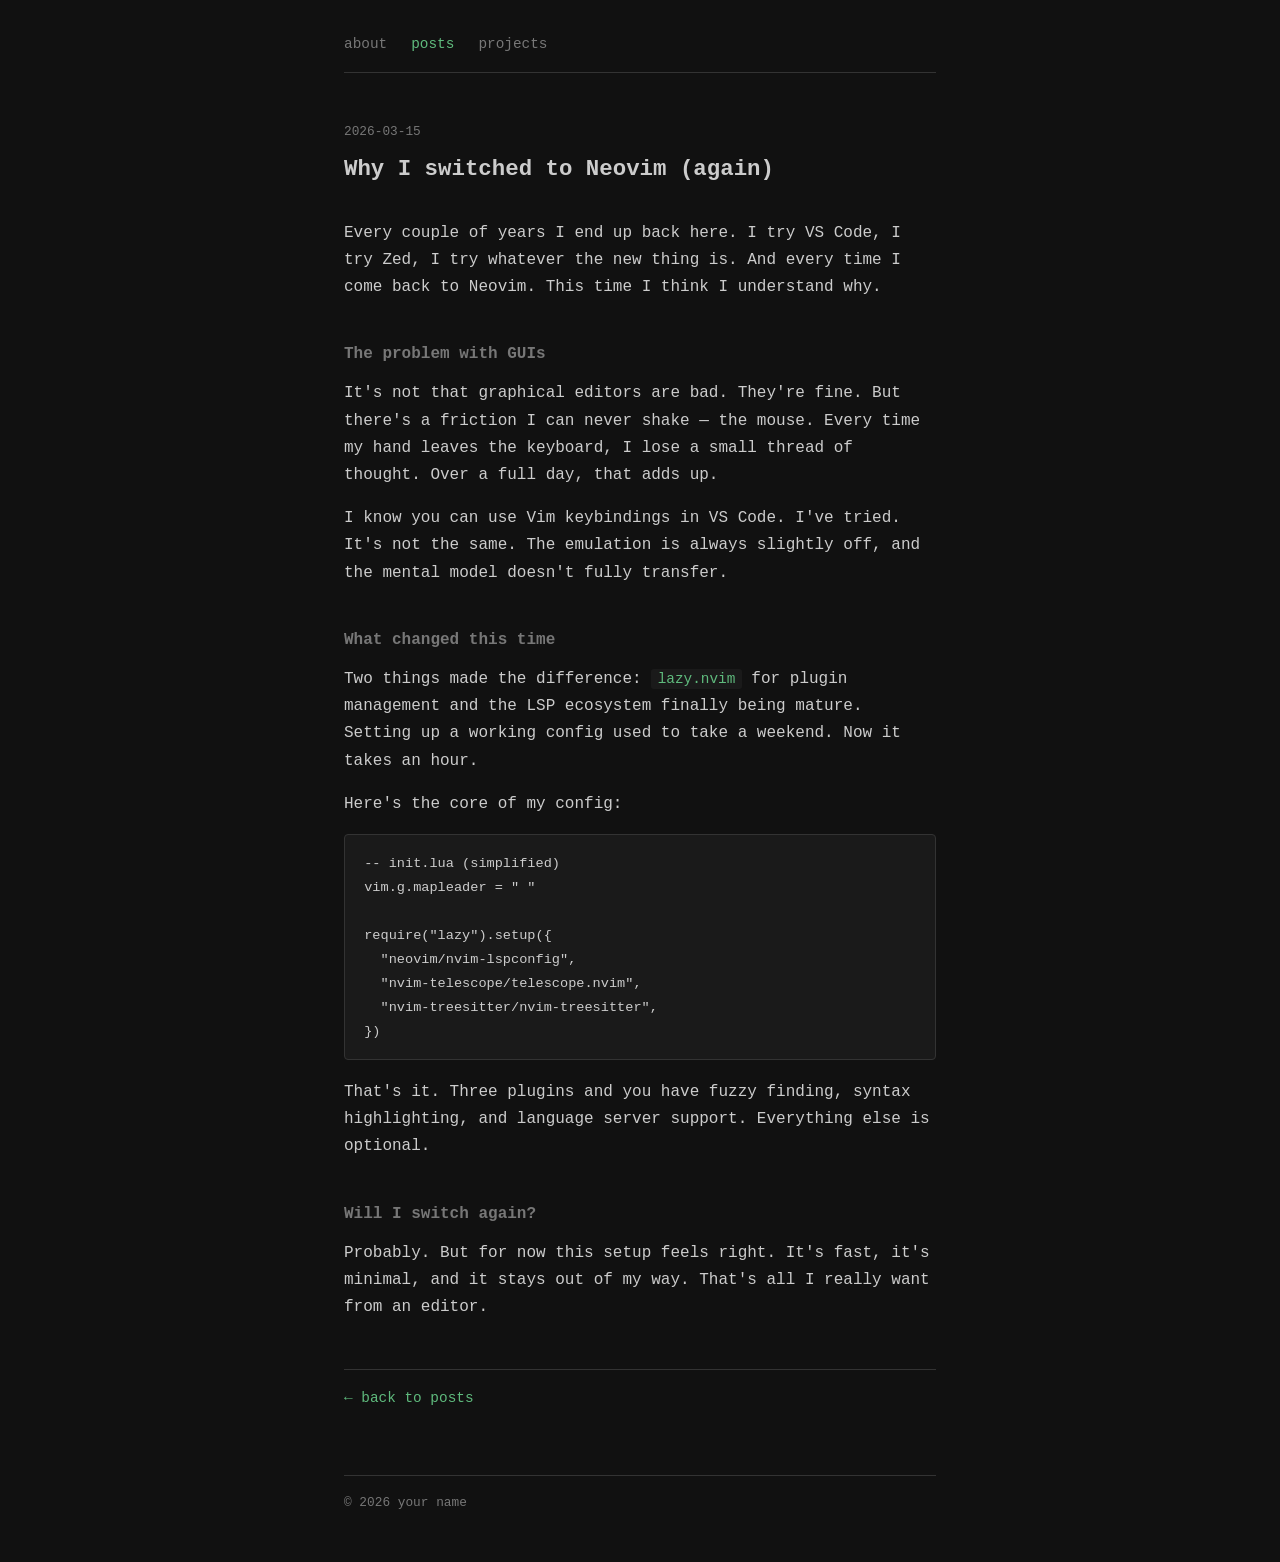
==== design/post.html @ a1711863 "initial commit" ====
<!DOCTYPE html>
<html lang="en">
<head>
  <meta charset="UTF-8">
  <meta name="viewport" content="width=device-width, initial-scale=1.0">
  <title>Why I switched to Neovim (again) — your name</title>
  <link rel="stylesheet" href="style.css">
</head>
<body>

<nav>
  <a href="index.html">about</a>
  <a href="posts.html" class="active">posts</a>
  <a href="projects.html">projects</a>
</nav>

<main>
  <article>
    <header class="post-header">
      <span class="date">2026-03-15</span>
      <h1>Why I switched to Neovim (again)</h1>
    </header>

    <div class="post-body">
      <p>
        Every couple of years I end up back here. I try VS Code, I try Zed,
        I try whatever the new thing is. And every time I come back to Neovim.
        This time I think I understand why.
      </p>

      <h2>The problem with GUIs</h2>

      <p>
        It's not that graphical editors are bad. They're fine. But there's a
        friction I can never shake — the mouse. Every time my hand leaves the
        keyboard, I lose a small thread of thought. Over a full day, that adds up.
      </p>

      <p>
        I know you can use Vim keybindings in VS Code. I've tried. It's not the
        same. The emulation is always slightly off, and the mental model doesn't
        fully transfer.
      </p>

      <h2>What changed this time</h2>

      <p>
        Two things made the difference: <code>lazy.nvim</code> for plugin
        management and the LSP ecosystem finally being mature. Setting up
        a working config used to take a weekend. Now it takes an hour.
      </p>

      <p>
        Here's the core of my config:
      </p>

      <pre><code>-- init.lua (simplified)
vim.g.mapleader = " "

require("lazy").setup({
  "neovim/nvim-lspconfig",
  "nvim-telescope/telescope.nvim",
  "nvim-treesitter/nvim-treesitter",
})</code></pre>

      <p>
        That's it. Three plugins and you have fuzzy finding, syntax highlighting,
        and language server support. Everything else is optional.
      </p>

      <h2>Will I switch again?</h2>

      <p>
        Probably. But for now this setup feels right. It's fast, it's minimal,
        and it stays out of my way. That's all I really want from an editor.
      </p>
    </div>

    <footer class="post-footer">
      <a href="posts.html">&larr; back to posts</a>
    </footer>
  </article>
</main>

<footer>
  <p>&copy; 2026 your name</p>
</footer>

</body>
</html>
---- design/style.css ----
/* ── reset ── */
*, *::before, *::after {
  margin: 0;
  padding: 0;
  box-sizing: border-box;
}

/* ── base ── */
:root {
  --bg: #111;
  --fg: #ccc;
  --fg-dim: #777;
  --accent: #5fba7d;
  --accent-dim: #3a7a52;
  --border: #333;
  --max-width: 640px;
}

html {
  font-size: 16px;
}

body {
  font-family: "IBM Plex Mono", "Fira Code", "SF Mono", "Menlo", monospace;
  background: var(--bg);
  color: var(--fg);
  line-height: 1.7;
  padding: 2rem 1.5rem;
  max-width: var(--max-width);
  margin: 0 auto;
}

/* ── nav ── */
nav {
  margin-bottom: 3rem;
  padding-bottom: 1rem;
  border-bottom: 1px solid var(--border);
  display: flex;
  gap: 1.5rem;
}

nav a {
  color: var(--fg-dim);
  text-decoration: none;
  font-size: 0.9rem;
}

nav a:hover {
  color: var(--accent);
}

nav a.active {
  color: var(--accent);
}

/* ── typography ── */
h1 {
  font-size: 1.4rem;
  font-weight: 600;
  color: var(--fg);
  margin-bottom: 0.25rem;
}

h2 {
  font-size: 1rem;
  font-weight: 600;
  color: var(--fg-dim);
  margin-bottom: 0.75rem;
  margin-top: 2.5rem;
}

.subtitle {
  color: var(--fg-dim);
  font-size: 0.9rem;
  margin-bottom: 2rem;
}

p {
  margin-bottom: 1rem;
}

a {
  color: var(--accent);
  text-decoration: none;
}

a:hover {
  text-decoration: underline;
}

/* ── lists ── */
ul.links {
  list-style: none;
}

ul.links li {
  margin-bottom: 0.4rem;
}

ul.links li::before {
  content: "→ ";
  color: var(--fg-dim);
}

/* ── post list ── */
.post-list {
  list-style: none;
}

.post-list li {
  margin-bottom: 1.5rem;
}

.post-list .date {
  color: var(--fg-dim);
  font-size: 0.8rem;
  display: block;
  margin-bottom: 0.15rem;
}

.post-list a {
  font-size: 1rem;
}

/* ── project list ── */
.project {
  margin-bottom: 2rem;
  padding-bottom: 1.5rem;
  border-bottom: 1px solid var(--border);
}

.project:last-child {
  border-bottom: none;
}

.project h3 {
  font-size: 1rem;
  font-weight: 600;
  margin-bottom: 0.3rem;
}

.project h3 a {
  color: var(--fg);
}

.project h3 a:hover {
  color: var(--accent);
}

.project p {
  font-size: 0.9rem;
  color: var(--fg-dim);
  margin-bottom: 0.4rem;
}

.project .tags {
  font-size: 0.8rem;
  color: var(--accent-dim);
}

/* ── article header ── */
.post-header {
  margin-bottom: 2rem;
}

.post-header .date,
.post-header .tags {
  color: var(--fg-dim);
  font-size: 0.8rem;
  display: block;
  margin-bottom: 0.4rem;
}

.post-header .tags {
  color: var(--accent-dim);
}

/* ── article body ── */
.post-body {
  margin-bottom: 2rem;
}

/* ── code ── */
code {
  font-family: inherit;
  background: #1a1a1a;
  padding: 0.15rem 0.4rem;
  border-radius: 3px;
  font-size: 0.9em;
  color: var(--accent);
}

pre {
  background: #1a1a1a;
  border: 1px solid var(--border);
  border-radius: 4px;
  padding: 1rem 1.2rem;
  overflow-x: auto;
  margin-bottom: 1.2rem;
  line-height: 1.5;
}

pre code {
  background: none;
  padding: 0;
  border-radius: 0;
  font-size: 0.85rem;
  color: var(--fg);
}

/* ── project detail links ── */
.project-links {
  margin-bottom: 2rem;
  font-size: 0.9rem;
  color: var(--fg-dim);
}

/* ── article footer ── */
.post-footer {
  margin-top: 3rem;
  padding-top: 1rem;
  border-top: 1px solid var(--border);
  font-size: 0.9rem;
}

/* ── footer ── */
footer {
  margin-top: 4rem;
  padding-top: 1rem;
  border-top: 1px solid var(--border);
  font-size: 0.8rem;
  color: var(--fg-dim);
}

/* ── responsive ── */
@media (max-width: 480px) {
  body {
    padding: 1.5rem 1rem;
  }
}
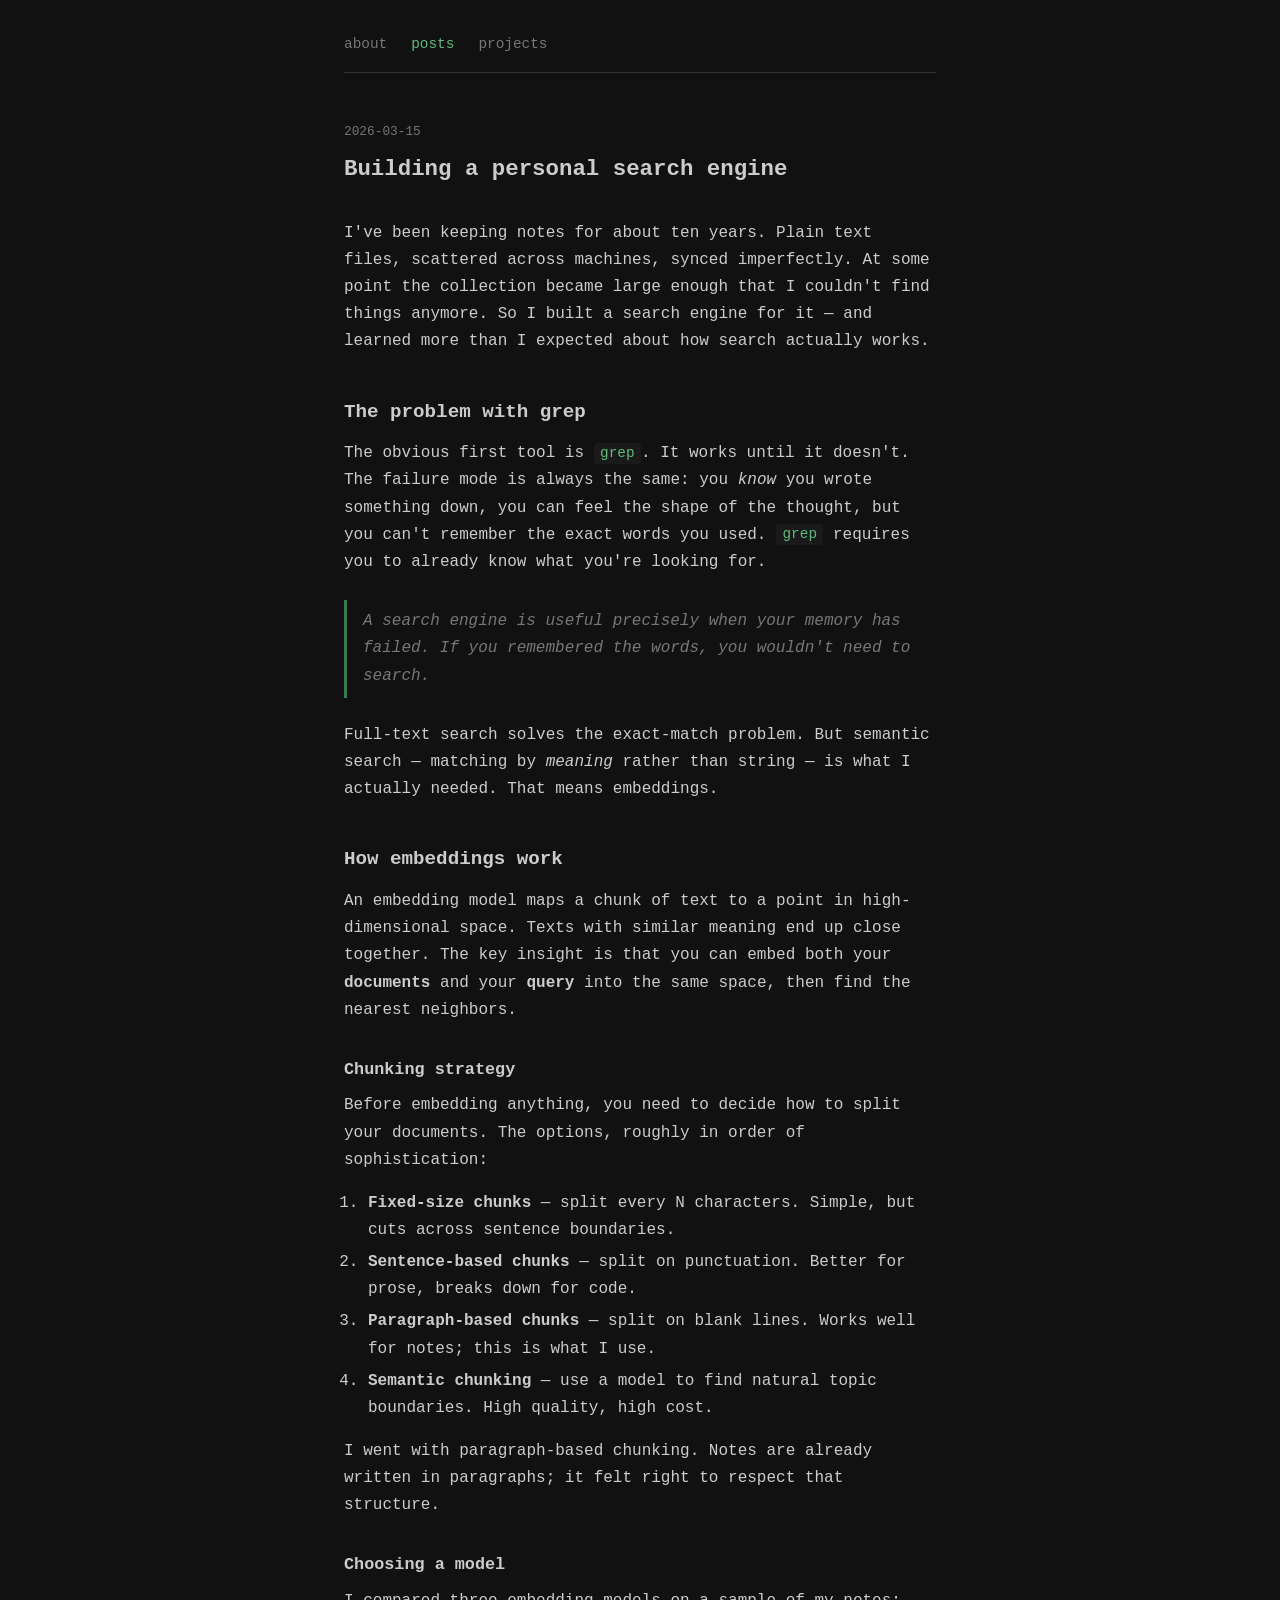
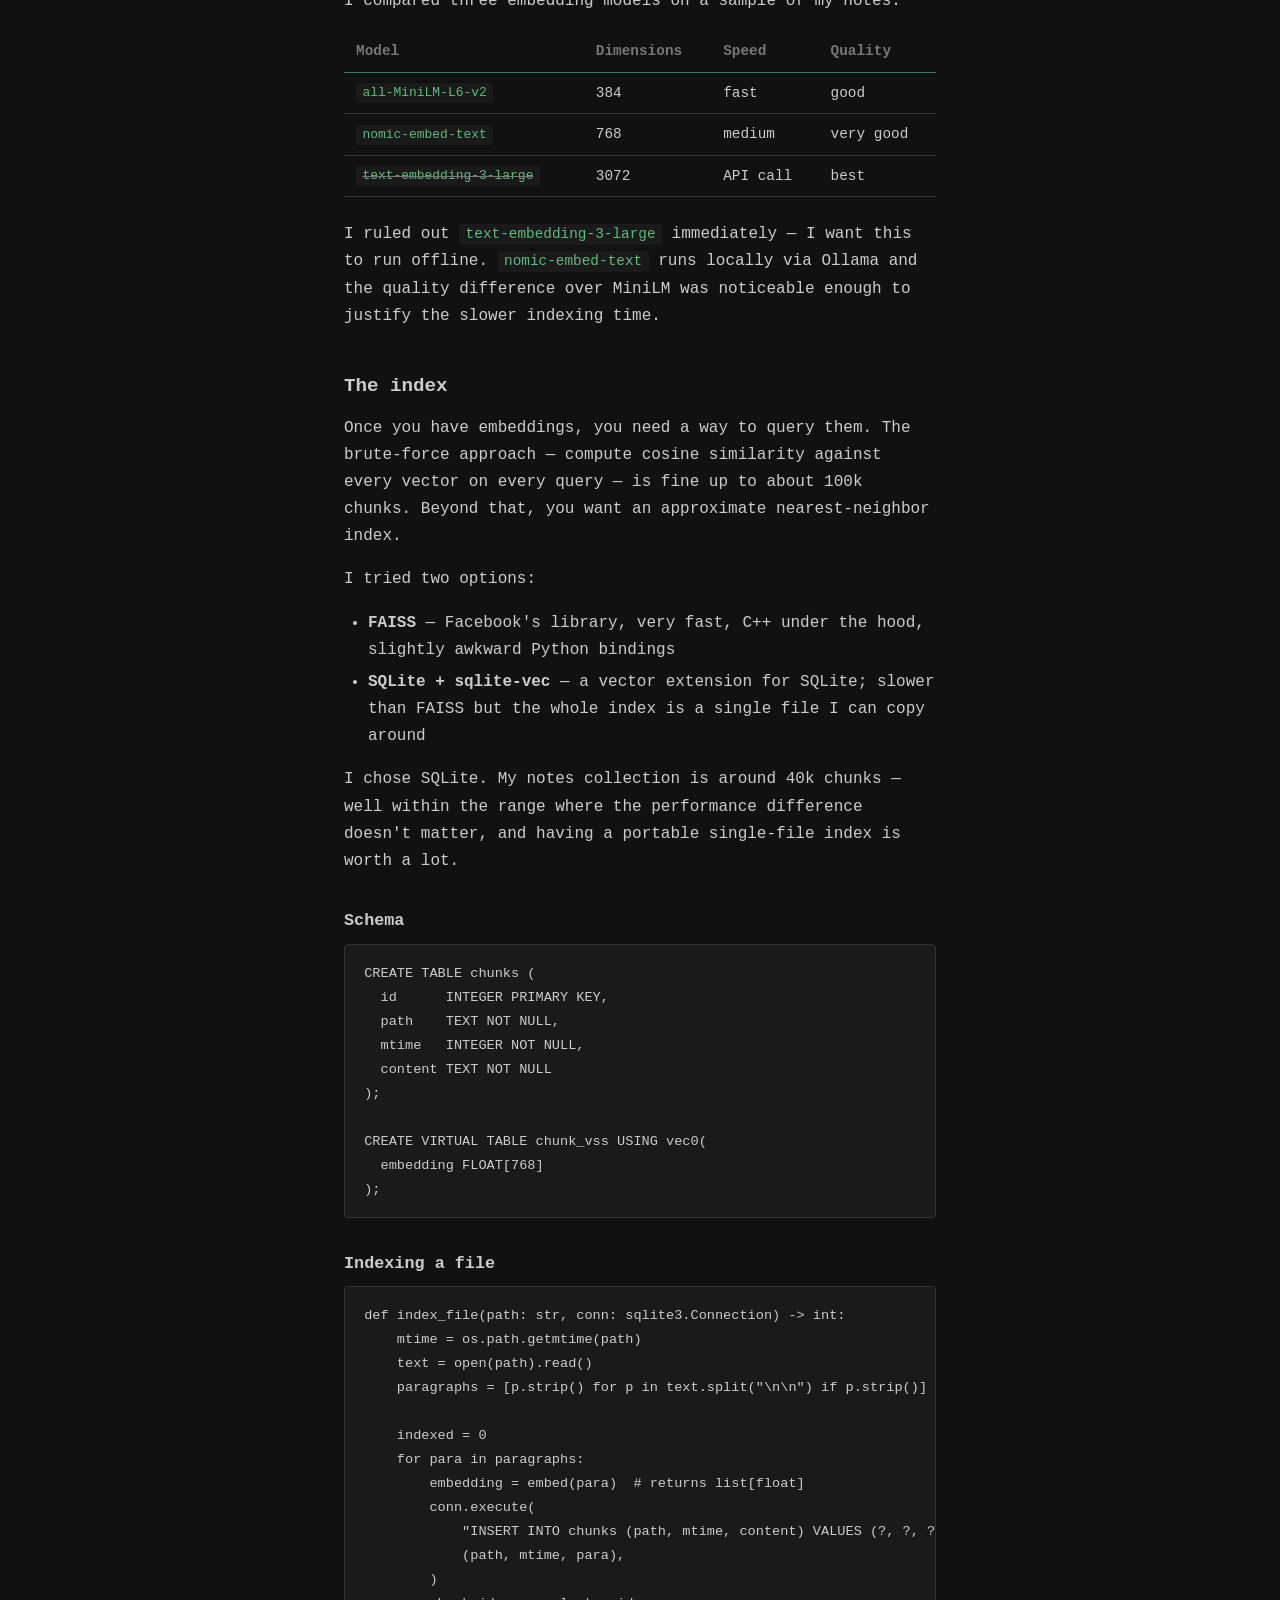
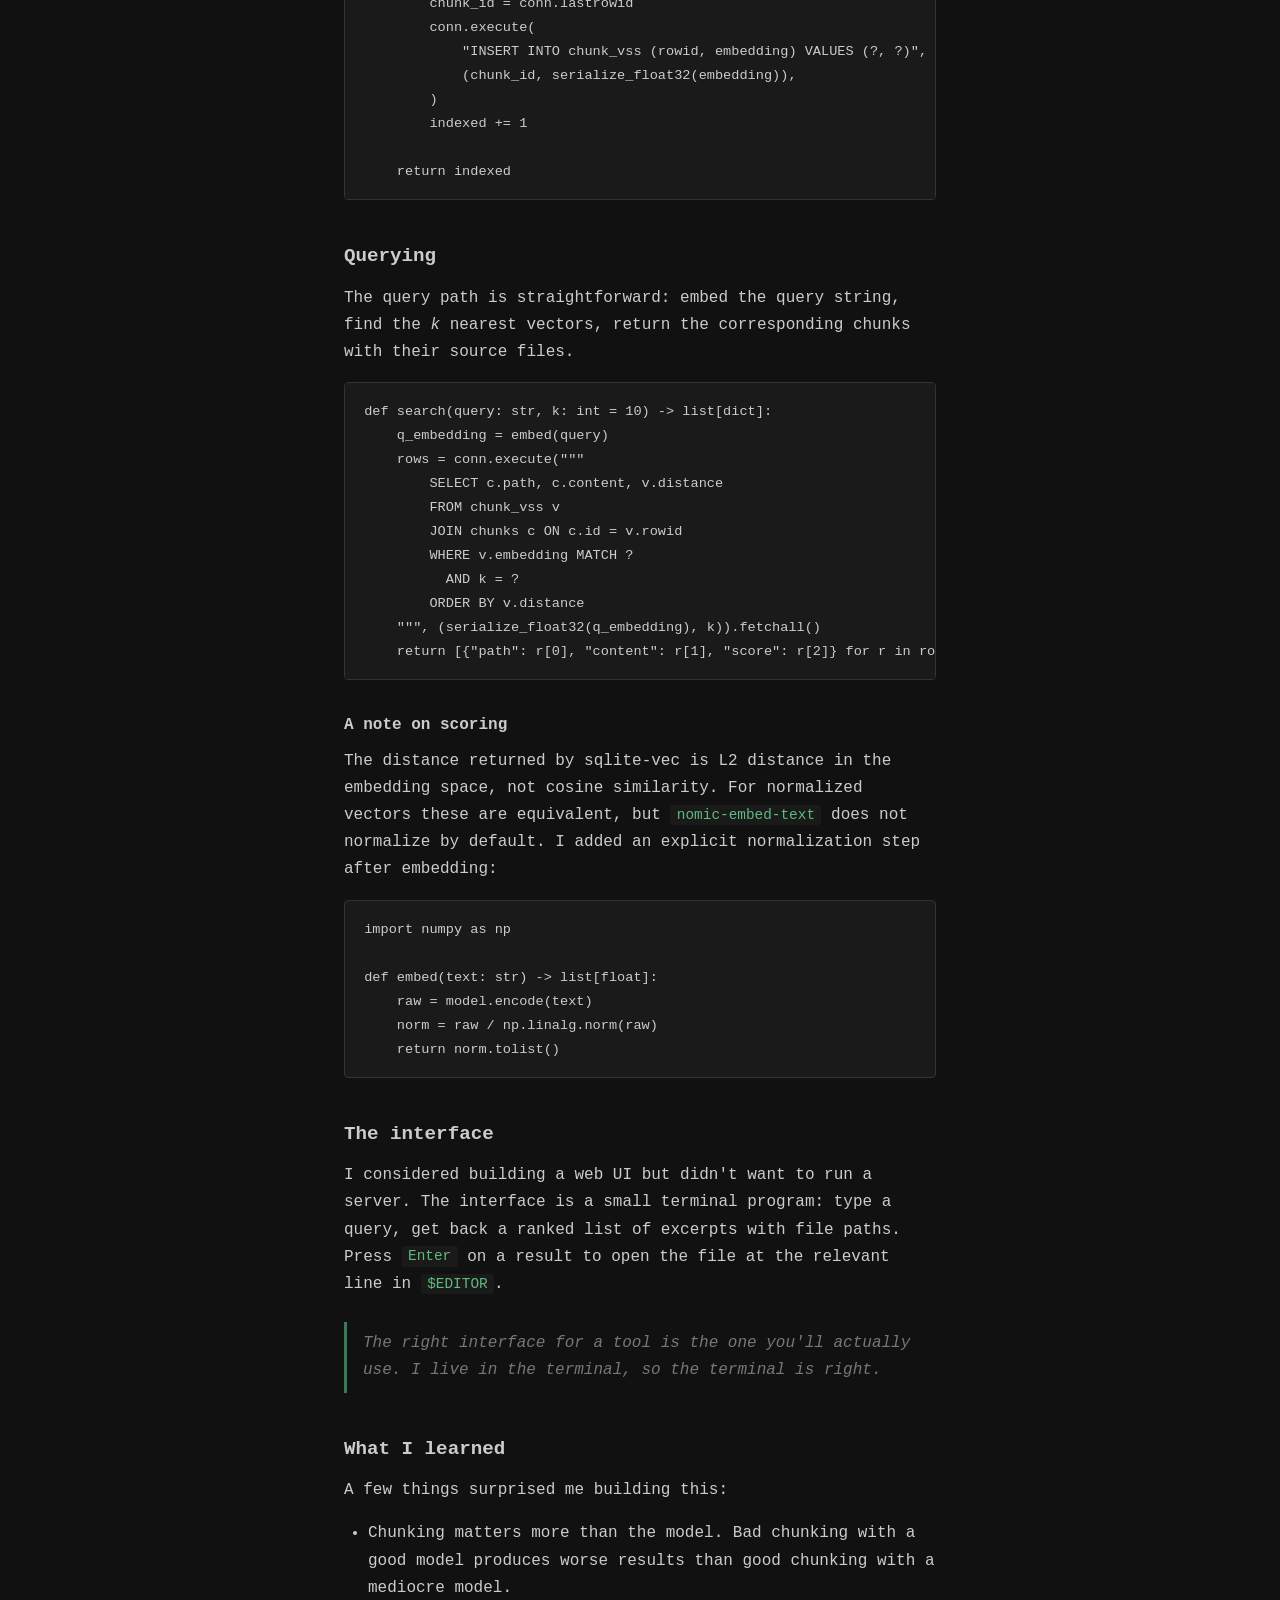
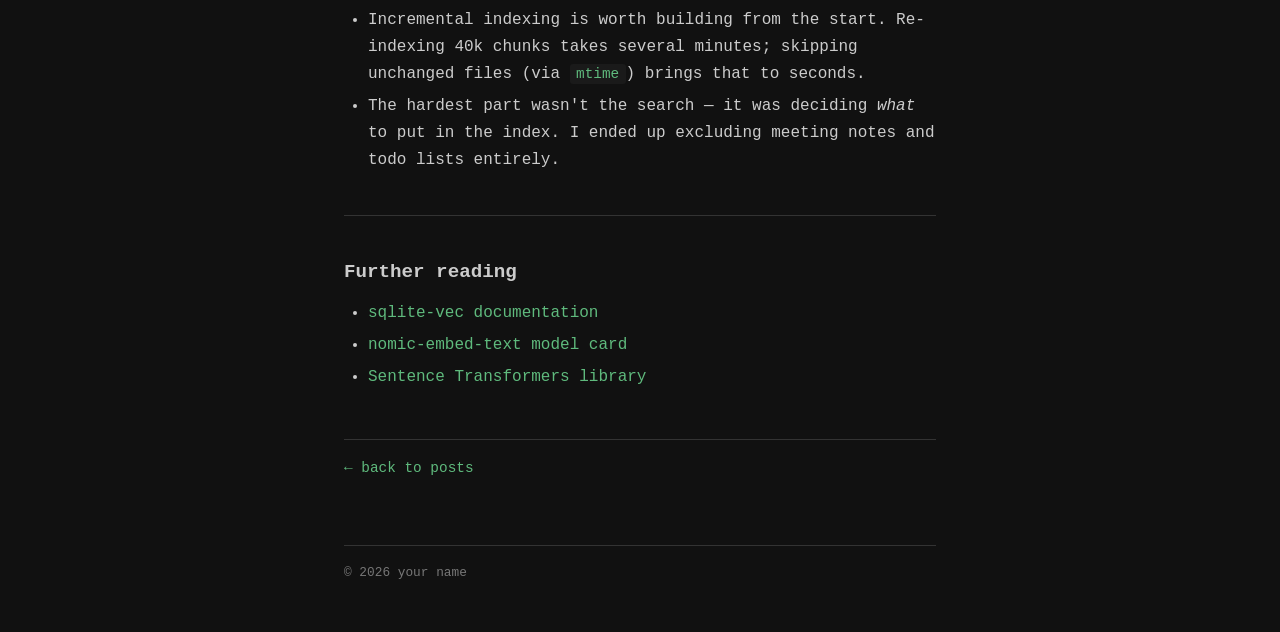
==== commit 4f999da7: "feat: add full Markdown element support to design Problem: The blog design only handled a narrow set" ====
--- a/design/post.html
+++ b/design/post.html
@@ -3,7 +3,7 @@
 <head>
   <meta charset="UTF-8">
   <meta name="viewport" content="width=device-width, initial-scale=1.0">
-  <title>Why I switched to Neovim (again) — your name</title>
+  <title>Building a personal search engine — your name</title>
   <link rel="stylesheet" href="style.css">
 </head>
 <body>
@@ -18,62 +18,275 @@
   <article>
     <header class="post-header">
       <span class="date">2026-03-15</span>
-      <h1>Why I switched to Neovim (again)</h1>
+      <h1>Building a personal search engine</h1>
     </header>
 
     <div class="post-body">
       <p>
-        Every couple of years I end up back here. I try VS Code, I try Zed,
-        I try whatever the new thing is. And every time I come back to Neovim.
-        This time I think I understand why.
-      </p>
-
-      <h2>The problem with GUIs</h2>
-
-      <p>
-        It's not that graphical editors are bad. They're fine. But there's a
-        friction I can never shake — the mouse. Every time my hand leaves the
-        keyboard, I lose a small thread of thought. Over a full day, that adds up.
-      </p>
-
-      <p>
-        I know you can use Vim keybindings in VS Code. I've tried. It's not the
-        same. The emulation is always slightly off, and the mental model doesn't
-        fully transfer.
-      </p>
-
-      <h2>What changed this time</h2>
-
-      <p>
-        Two things made the difference: <code>lazy.nvim</code> for plugin
-        management and the LSP ecosystem finally being mature. Setting up
-        a working config used to take a weekend. Now it takes an hour.
-      </p>
-
-      <p>
-        Here's the core of my config:
-      </p>
-
-      <pre><code>-- init.lua (simplified)
-vim.g.mapleader = " "
-
-require("lazy").setup({
-  "neovim/nvim-lspconfig",
-  "nvim-telescope/telescope.nvim",
-  "nvim-treesitter/nvim-treesitter",
-})</code></pre>
-
-      <p>
-        That's it. Three plugins and you have fuzzy finding, syntax highlighting,
-        and language server support. Everything else is optional.
-      </p>
-
-      <h2>Will I switch again?</h2>
-
-      <p>
-        Probably. But for now this setup feels right. It's fast, it's minimal,
-        and it stays out of my way. That's all I really want from an editor.
-      </p>
+        I've been keeping notes for about ten years. Plain text files, scattered
+        across machines, synced imperfectly. At some point the collection became
+        large enough that I couldn't find things anymore. So I built a search
+        engine for it — and learned more than I expected about how search
+        actually works.
+      </p>
+
+      <h2>The problem with grep</h2>
+
+      <p>
+        The obvious first tool is <code>grep</code>. It works until it doesn't.
+        The failure mode is always the same: you <em>know</em> you wrote something
+        down, you can feel the shape of the thought, but you can't remember
+        the exact words you used. <code>grep</code> requires you to already know
+        what you're looking for.
+      </p>
+
+      <blockquote>
+        <p>
+          A search engine is useful precisely when your memory has failed.
+          If you remembered the words, you wouldn't need to search.
+        </p>
+      </blockquote>
+
+      <p>
+        Full-text search solves the exact-match problem. But semantic search —
+        matching by <em>meaning</em> rather than string — is what I actually
+        needed. That means embeddings.
+      </p>
+
+      <h2>How embeddings work</h2>
+
+      <p>
+        An embedding model maps a chunk of text to a point in high-dimensional
+        space. Texts with similar meaning end up close together. The key insight
+        is that you can embed both your <strong>documents</strong> and your
+        <strong>query</strong> into the same space, then find the nearest
+        neighbors.
+      </p>
+
+      <h3>Chunking strategy</h3>
+
+      <p>
+        Before embedding anything, you need to decide how to split your documents.
+        The options, roughly in order of sophistication:
+      </p>
+
+      <ol>
+        <li>
+          <strong>Fixed-size chunks</strong> — split every N characters.
+          Simple, but cuts across sentence boundaries.
+        </li>
+        <li>
+          <strong>Sentence-based chunks</strong> — split on punctuation.
+          Better for prose, breaks down for code.
+        </li>
+        <li>
+          <strong>Paragraph-based chunks</strong> — split on blank lines.
+          Works well for notes; this is what I use.
+        </li>
+        <li>
+          <strong>Semantic chunking</strong> — use a model to find natural
+          topic boundaries. High quality, high cost.
+        </li>
+      </ol>
+
+      <p>
+        I went with paragraph-based chunking. Notes are already written in
+        paragraphs; it felt right to respect that structure.
+      </p>
+
+      <h3>Choosing a model</h3>
+
+      <p>
+        I compared three embedding models on a sample of my notes:
+      </p>
+
+      <table>
+        <thead>
+          <tr>
+            <th>Model</th>
+            <th>Dimensions</th>
+            <th>Speed</th>
+            <th>Quality</th>
+          </tr>
+        </thead>
+        <tbody>
+          <tr>
+            <td><code>all-MiniLM-L6-v2</code></td>
+            <td>384</td>
+            <td>fast</td>
+            <td>good</td>
+          </tr>
+          <tr>
+            <td><code>nomic-embed-text</code></td>
+            <td>768</td>
+            <td>medium</td>
+            <td>very good</td>
+          </tr>
+          <tr>
+            <td><del><code>text-embedding-3-large</code></del></td>
+            <td>3072</td>
+            <td>API call</td>
+            <td>best</td>
+          </tr>
+        </tbody>
+      </table>
+
+      <p>
+        I ruled out <code>text-embedding-3-large</code> immediately — I want
+        this to run offline. <code>nomic-embed-text</code> runs locally via
+        Ollama and the quality difference over MiniLM was noticeable enough
+        to justify the slower indexing time.
+      </p>
+
+      <h2>The index</h2>
+
+      <p>
+        Once you have embeddings, you need a way to query them. The brute-force
+        approach — compute cosine similarity against every vector on every query
+        — is fine up to about 100k chunks. Beyond that, you want an approximate
+        nearest-neighbor index.
+      </p>
+
+      <p>I tried two options:</p>
+
+      <ul>
+        <li>
+          <strong>FAISS</strong> — Facebook's library, very fast, C++ under the
+          hood, slightly awkward Python bindings
+        </li>
+        <li>
+          <strong>SQLite + sqlite-vec</strong> — a vector extension for SQLite;
+          slower than FAISS but the whole index is a single file I can copy
+          around
+        </li>
+      </ul>
+
+      <p>
+        I chose SQLite. My notes collection is around 40k chunks — well within
+        the range where the performance difference doesn't matter, and having a
+        portable single-file index is worth a lot.
+      </p>
+
+      <h3>Schema</h3>
+
+      <pre><code>CREATE TABLE chunks (
+  id      INTEGER PRIMARY KEY,
+  path    TEXT NOT NULL,
+  mtime   INTEGER NOT NULL,
+  content TEXT NOT NULL
+);
+
+CREATE VIRTUAL TABLE chunk_vss USING vec0(
+  embedding FLOAT[768]
+);</code></pre>
+
+      <h3>Indexing a file</h3>
+
+      <pre><code>def index_file(path: str, conn: sqlite3.Connection) -> int:
+    mtime = os.path.getmtime(path)
+    text = open(path).read()
+    paragraphs = [p.strip() for p in text.split("\n\n") if p.strip()]
+
+    indexed = 0
+    for para in paragraphs:
+        embedding = embed(para)  # returns list[float]
+        conn.execute(
+            "INSERT INTO chunks (path, mtime, content) VALUES (?, ?, ?)",
+            (path, mtime, para),
+        )
+        chunk_id = conn.lastrowid
+        conn.execute(
+            "INSERT INTO chunk_vss (rowid, embedding) VALUES (?, ?)",
+            (chunk_id, serialize_float32(embedding)),
+        )
+        indexed += 1
+
+    return indexed</code></pre>
+
+      <h2>Querying</h2>
+
+      <p>
+        The query path is straightforward: embed the query string, find the
+        <em>k</em> nearest vectors, return the corresponding chunks with their
+        source files.
+      </p>
+
+      <pre><code>def search(query: str, k: int = 10) -> list[dict]:
+    q_embedding = embed(query)
+    rows = conn.execute("""
+        SELECT c.path, c.content, v.distance
+        FROM chunk_vss v
+        JOIN chunks c ON c.id = v.rowid
+        WHERE v.embedding MATCH ?
+          AND k = ?
+        ORDER BY v.distance
+    """, (serialize_float32(q_embedding), k)).fetchall()
+    return [{"path": r[0], "content": r[1], "score": r[2]} for r in rows]</code></pre>
+
+      <h4>A note on scoring</h4>
+
+      <p>
+        The distance returned by sqlite-vec is L2 distance in the embedding
+        space, not cosine similarity. For normalized vectors these are equivalent,
+        but <code>nomic-embed-text</code> does not normalize by default. I added
+        an explicit normalization step after embedding:
+      </p>
+
+      <pre><code>import numpy as np
+
+def embed(text: str) -> list[float]:
+    raw = model.encode(text)
+    norm = raw / np.linalg.norm(raw)
+    return norm.tolist()</code></pre>
+
+      <h2>The interface</h2>
+
+      <p>
+        I considered building a web UI but didn't want to run a server. The
+        interface is a small terminal program: type a query, get back a ranked
+        list of excerpts with file paths. Press <code>Enter</code> on a result
+        to open the file at the relevant line in <code>$EDITOR</code>.
+      </p>
+
+      <blockquote>
+        <p>
+          The right interface for a tool is the one you'll actually use.
+          I live in the terminal, so the terminal is right.
+        </p>
+      </blockquote>
+
+      <h2>What I learned</h2>
+
+      <p>
+        A few things surprised me building this:
+      </p>
+
+      <ul>
+        <li>
+          Chunking matters more than the model. Bad chunking with a good model
+          produces worse results than good chunking with a mediocre model.
+        </li>
+        <li>
+          Incremental indexing is worth building from the start. Re-indexing
+          40k chunks takes several minutes; skipping unchanged files (via
+          <code>mtime</code>) brings that to seconds.
+        </li>
+        <li>
+          The hardest part wasn't the search — it was deciding <em>what</em>
+          to put in the index. I ended up excluding meeting notes and
+          todo lists entirely.
+        </li>
+      </ul>
+
+      <hr>
+
+      <h2>Further reading</h2>
+
+      <ul>
+        <li><a href="#">sqlite-vec documentation</a></li>
+        <li><a href="#">nomic-embed-text model card</a></li>
+        <li><a href="#">Sentence Transformers library</a></li>
+      </ul>
     </div>
 
     <footer class="post-footer">
--- a/design/style.css
+++ b/design/style.css
@@ -62,9 +62,9 @@
 }
 
 h2 {
-  font-size: 1rem;
-  font-weight: 600;
-  color: var(--fg-dim);
+  font-size: 1.2rem;
+  font-weight: 600;
+  color: var(--fg);
   margin-bottom: 0.75rem;
   margin-top: 2.5rem;
 }
@@ -178,6 +178,128 @@
 /* ── article body ── */
 .post-body {
   margin-bottom: 2rem;
+}
+
+/* ── headings h3–h6 ── */
+h3 {
+  font-size: 1.05rem;
+  font-weight: 600;
+  color: var(--fg);
+  margin-top: 2rem;
+  margin-bottom: 0.5rem;
+}
+
+h4 {
+  font-size: 1rem;
+  font-weight: 600;
+  color: var(--fg);
+  margin-top: 2rem;
+  margin-bottom: 0.5rem;
+}
+
+h5, h6 {
+  font-size: 0.9rem;
+  font-weight: 600;
+  color: var(--fg-dim);
+  margin-top: 2rem;
+  margin-bottom: 0.5rem;
+}
+
+/* ── body content lists ── */
+.post-body ul,
+.post-body ol {
+  padding-left: 1.5rem;
+  margin-bottom: 1rem;
+}
+
+.post-body ul {
+  list-style: disc;
+}
+
+.post-body ol {
+  list-style: decimal;
+}
+
+.post-body li {
+  margin-bottom: 0.3rem;
+}
+
+.post-body ul ul,
+.post-body ol ol,
+.post-body ul ol,
+.post-body ol ul {
+  padding-left: 1.2rem;
+  margin-bottom: 0;
+  margin-top: 0.2rem;
+}
+
+/* ── blockquote ── */
+blockquote {
+  border-left: 3px solid var(--accent-dim);
+  margin: 1.5rem 0;
+  padding: 0.5rem 1rem;
+  color: var(--fg-dim);
+  font-style: italic;
+}
+
+blockquote p {
+  margin-bottom: 0;
+}
+
+/* ── inline emphasis ── */
+strong {
+  color: var(--fg);
+  font-weight: 700;
+}
+
+em {
+  font-style: italic;
+  color: var(--fg);
+}
+
+del {
+  text-decoration: line-through;
+  color: var(--fg-dim);
+}
+
+/* ── images ── */
+.post-body img {
+  max-width: 100%;
+  display: block;
+  border-radius: 4px;
+  margin: 1.5rem 0;
+  border: 1px solid var(--border);
+}
+
+/* ── horizontal rule ── */
+hr {
+  border: none;
+  border-top: 1px solid var(--border);
+  margin: 2.5rem 0;
+}
+
+/* ── tables ── */
+table {
+  width: 100%;
+  border-collapse: collapse;
+  margin-bottom: 1.5rem;
+  font-size: 0.9rem;
+}
+
+th, td {
+  text-align: left;
+  padding: 0.5rem 0.75rem;
+  border-bottom: 1px solid var(--border);
+}
+
+th {
+  color: var(--fg-dim);
+  font-weight: 600;
+  border-bottom: 1px solid var(--accent-dim);
+}
+
+tbody tr:hover {
+  background: #1a1a1a;
 }
 
 /* ── code ── */
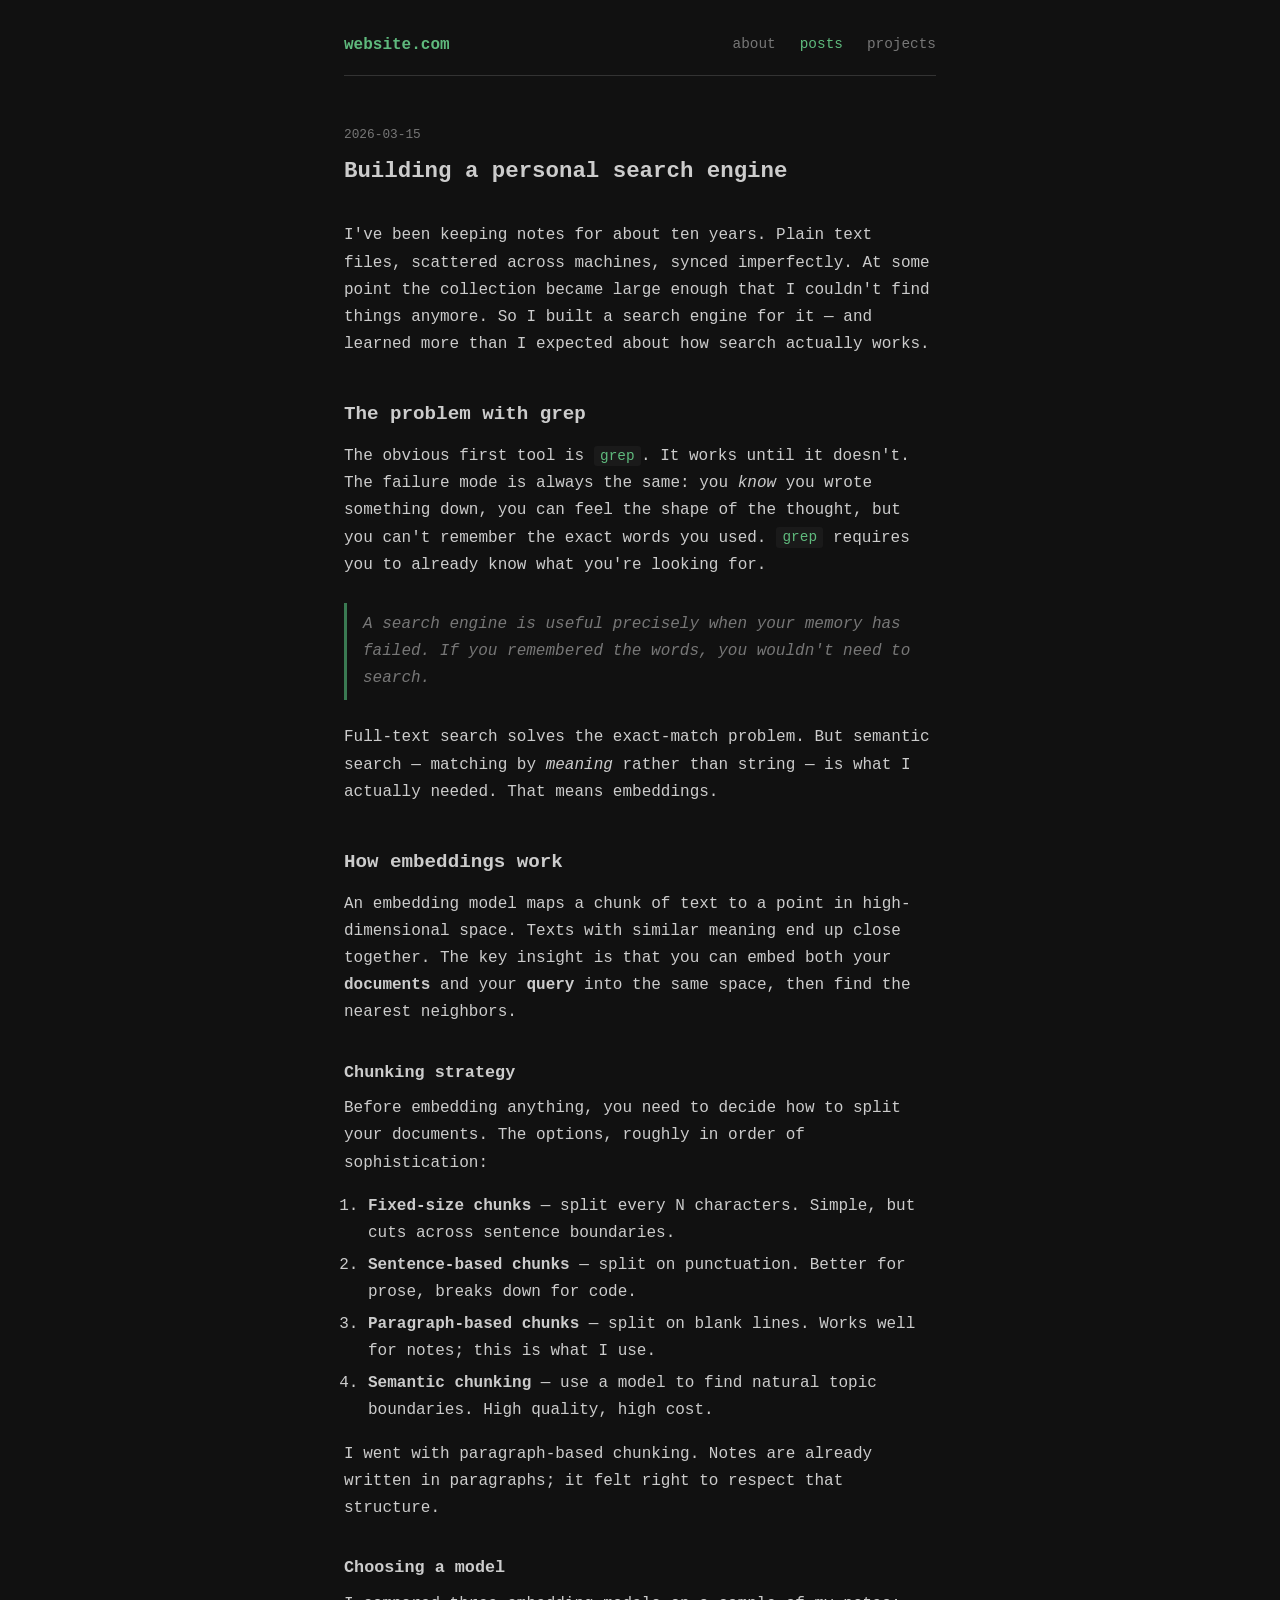
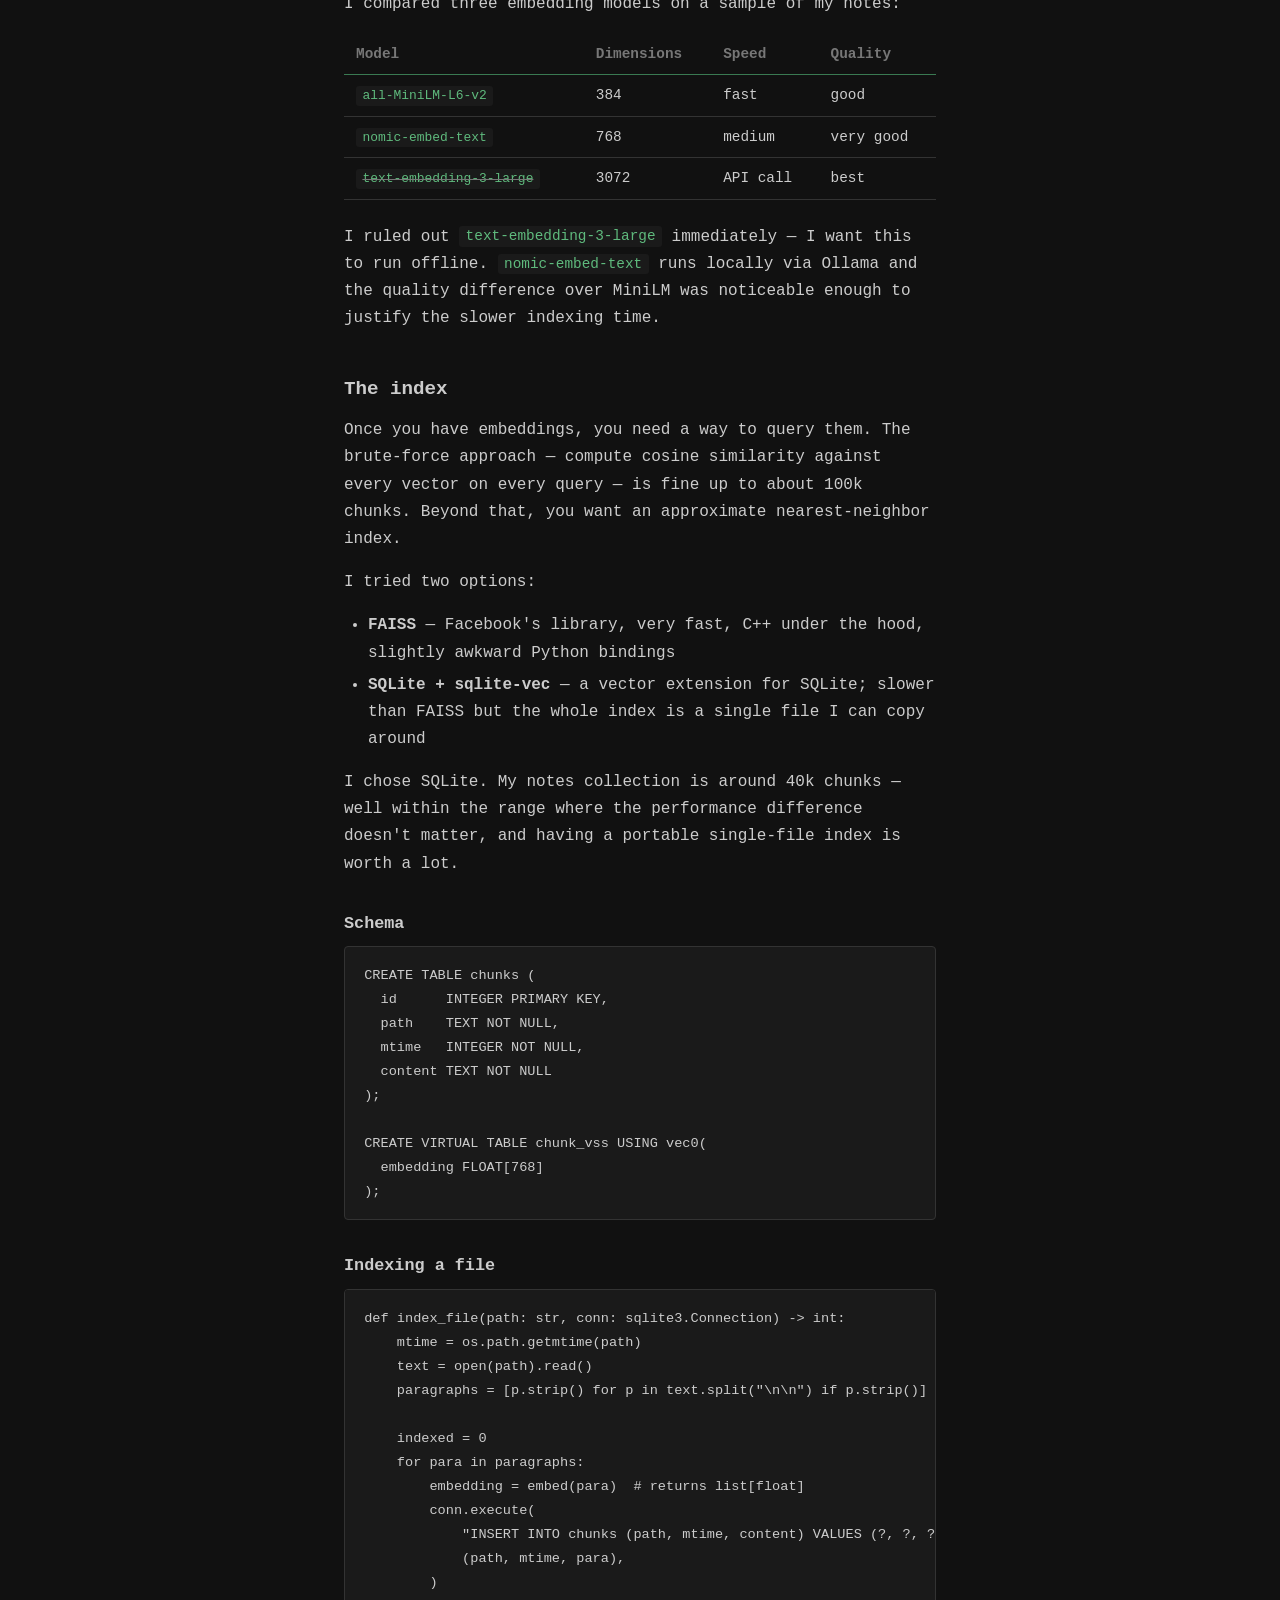
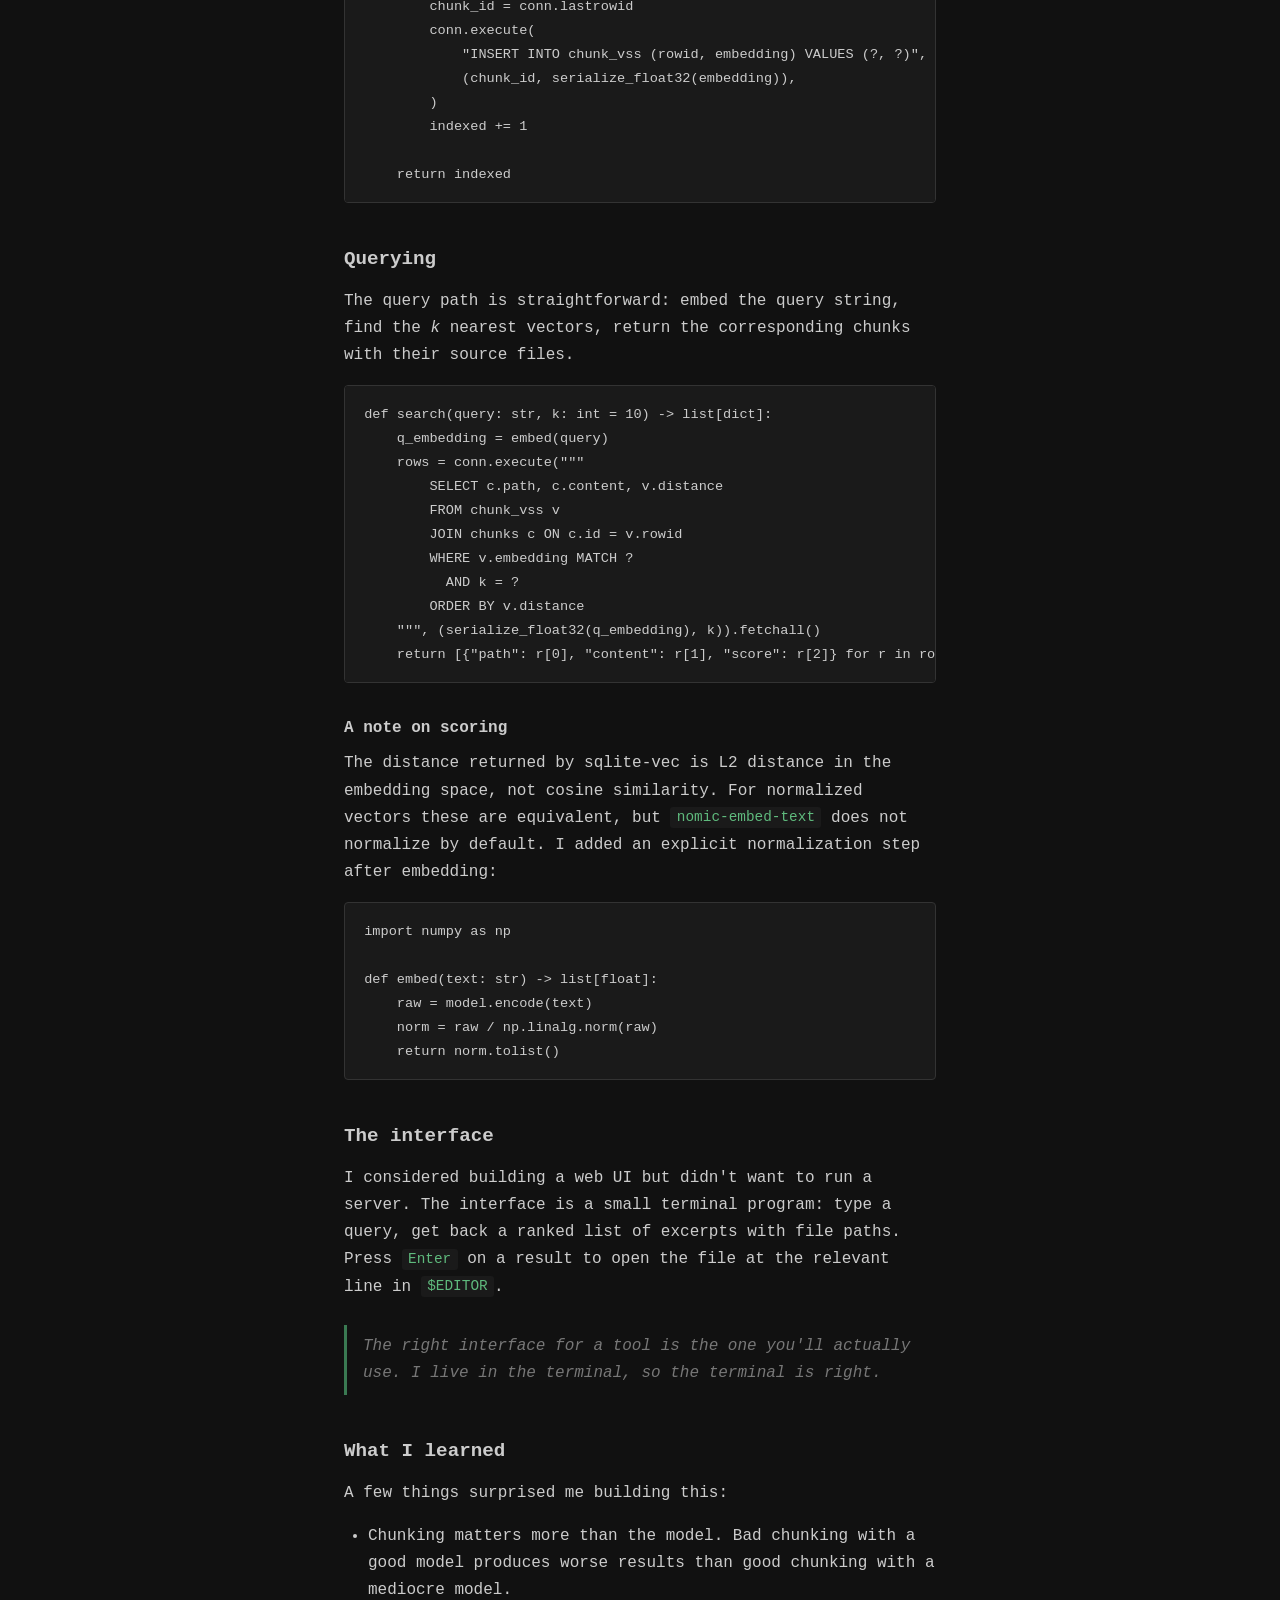
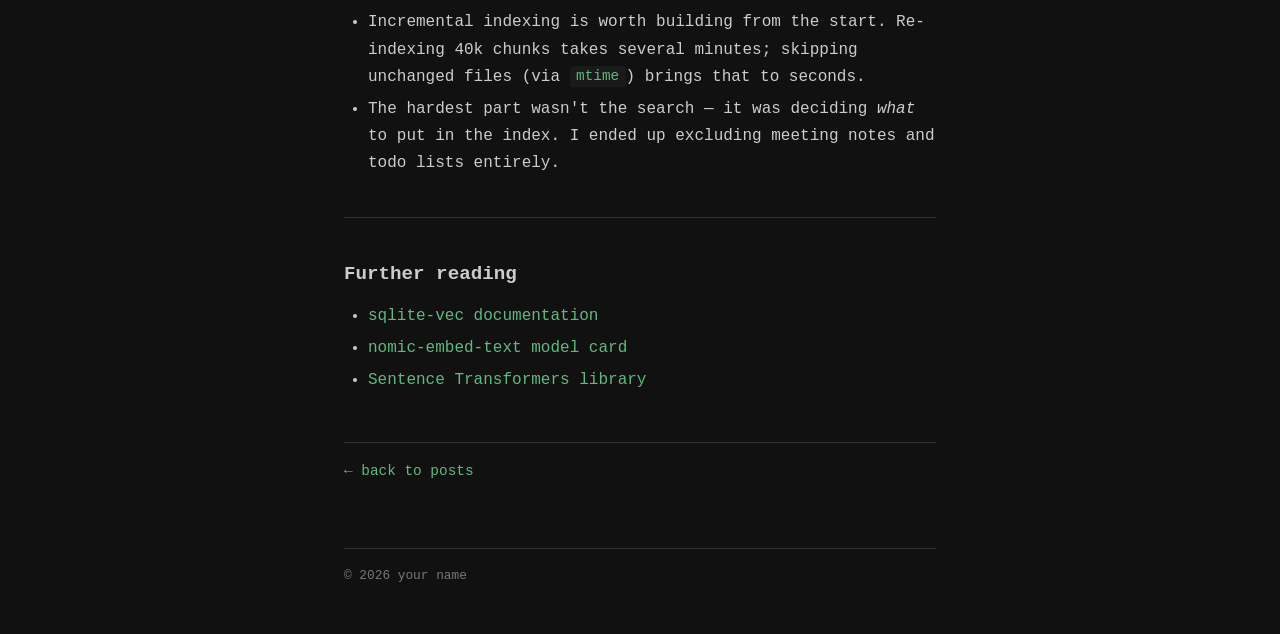
==== commit 0f1e3315: "feat: add site title to nav Problem: The nav had no site identity — just bare page links with no way" ====
--- a/design/post.html
+++ b/design/post.html
@@ -9,6 +9,7 @@
 <body>
 
 <nav>
+  <a href="index.html" class="site-title">website.com</a>
   <a href="index.html">about</a>
   <a href="posts.html" class="active">posts</a>
   <a href="projects.html">projects</a>
--- a/design/style.css
+++ b/design/style.css
@@ -45,6 +45,19 @@
   font-size: 0.9rem;
 }
 
+nav .site-title {
+  color: var(--accent);
+  font-size: 1rem;
+  font-weight: 600;
+  margin-right: auto;
+  cursor: default;
+}
+
+nav .site-title:hover {
+  color: var(--accent);
+  text-decoration: none;
+}
+
 nav a:hover {
   color: var(--accent);
 }
